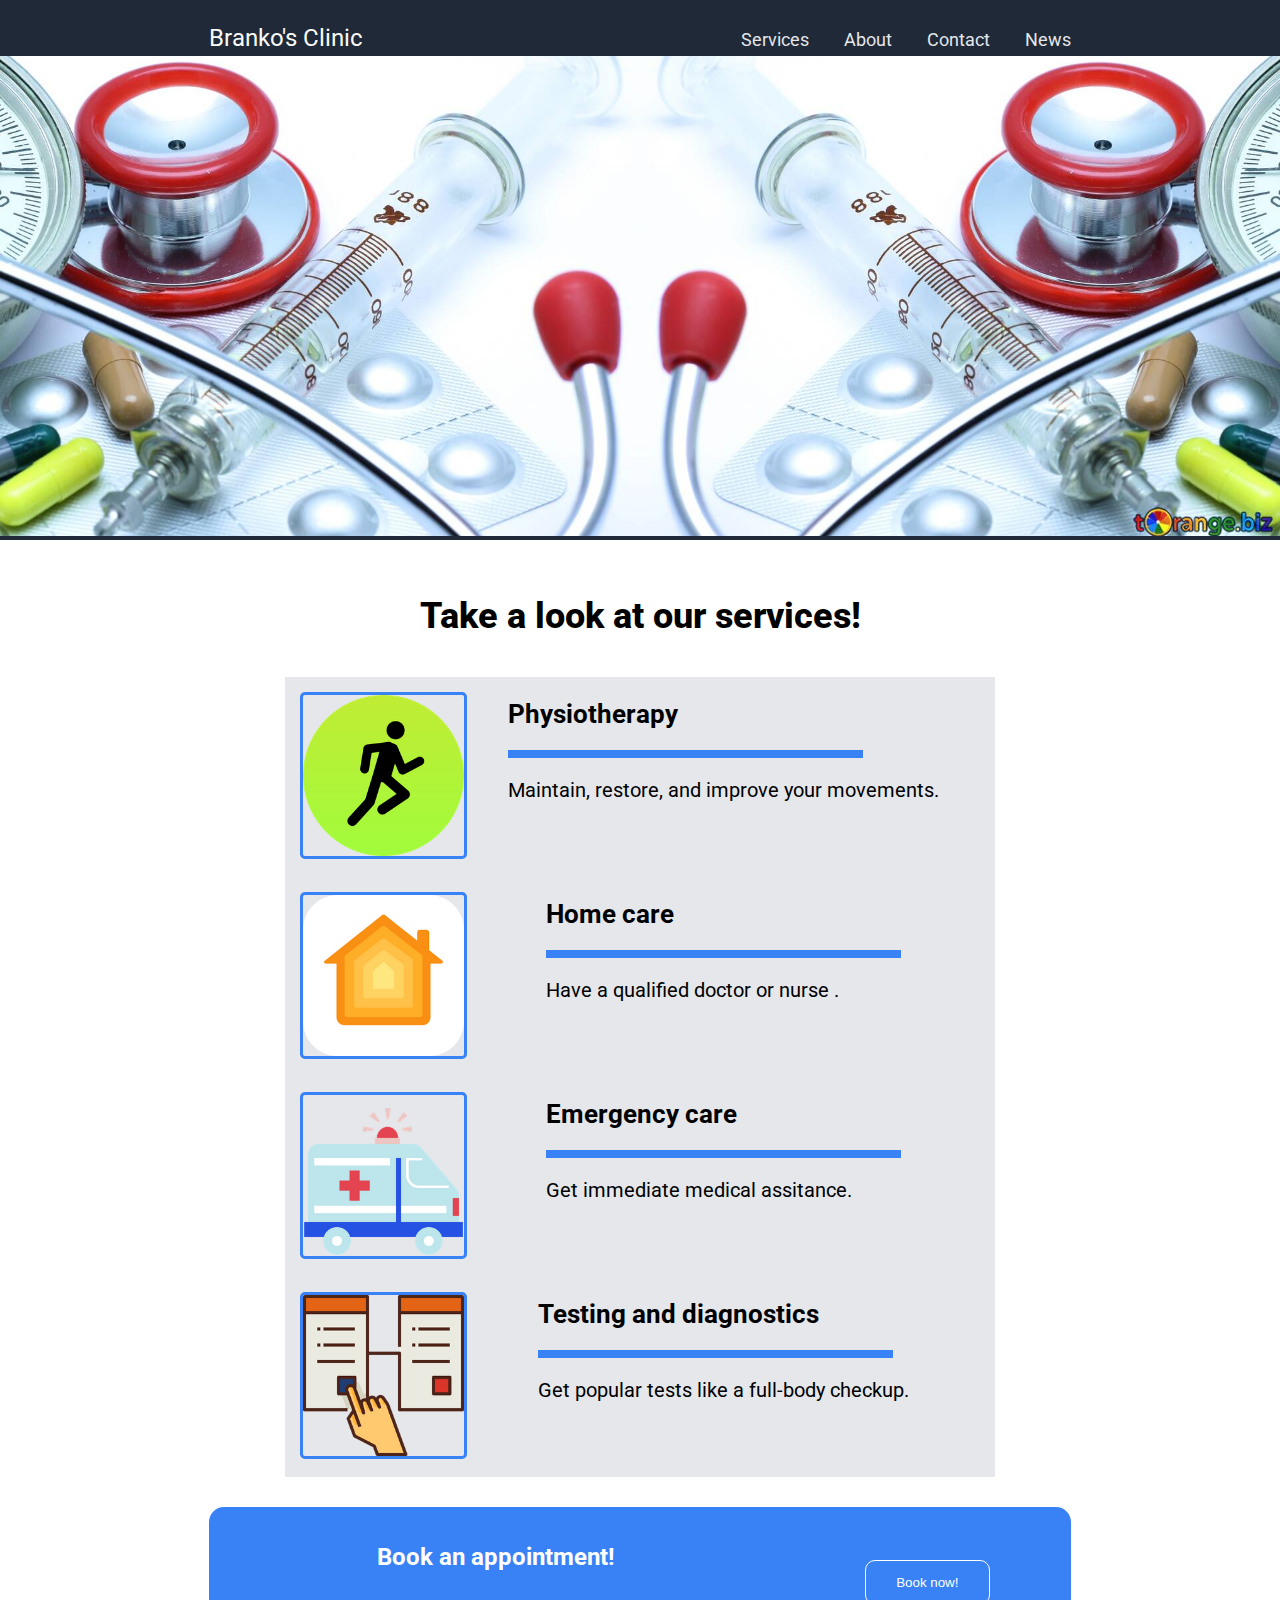
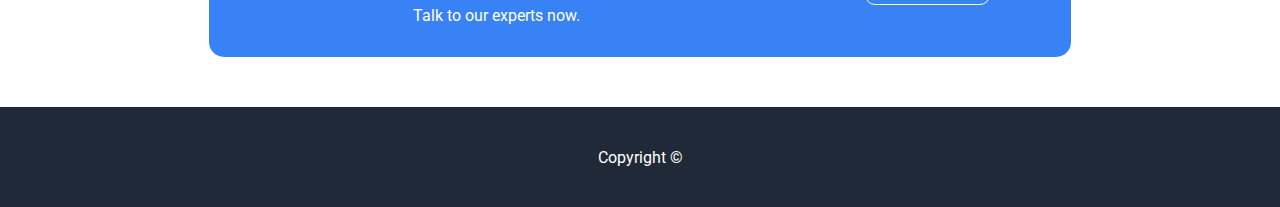
==== index.html @ 4b8e8c02 "Uploading completed service page." ====
<!DOCTYPE html>
<html lang="en">
    <head>
        <meta charset="UTF-8">
        <!-- <meta name="viewport" content="width=device-width, initial-scale=1.0"> -->
        <link  href="./css/style.css" rel="stylesheet">
        <link rel="preconnect" href="https://fonts.googleapis.com">
        <link rel="preconnect" href="https://fonts.gstatic.com" crossorigin>
        <link href="https://fonts.googleapis.com/css2?family=Open+Sans:wght@400;600;700&family=Roboto&display=swap" rel="stylesheet">
        <title>Branko's Clinic - Services</title>
    </head>
    <body>
        <header class="header">
            <div class="container">
                <p class="logo"><a class="logo-link" href="./index.html">Branko's Clinic</a></p>
                <nav>
                    <ul class="nav">
                        <li><a href="./services.html">Services</a></li>
                        <li><a href="./about-us.html">About</a></li>
                        <li><a href="./contact.html">Contact</a></li>
                        <li><a href="./news.html">News</a></li>
                    </ul>
                </nav>
            </div>
        </header>
        <section class="hero">
            <picture class="container">
            <img src="./images/services-image.jpg" class="hero-image">
            </picture>
            <!-- <div class="container">
                <h1>I Love Doctors</h1>
                <p>Message</p>
                <button> Book an appointment</button>
            </div> -->
        </section>
        <main class="main"> 
            <article class="services container">
                <h1 class="service-information">Take a look at our services!</h1>
                <article class="service-article physiotherapy"> 
                    <img src="./images/physiotherapy.png">               
                    <h2>Physiotherapy</h2>
                    <div class="decorative-bar"></div>
                    <p>Maintain, restore, and improve your movements.</p>
                </article>
                <article class="service-article home-care">
                    <img src="./images/home.png">
                    <h2>Home care</h2>
                    <div class="decorative-bar"></div>
                    <p>Have a qualified doctor or nurse .</p>
                </article>
                <article class="service-article emergency-care">
                    <img src="./images/emergency.png">
                    <h2>Emergency care</h2>
                    <div class="decorative-bar"></div>
                    <p>Get immediate medical assitance.</p>
                </article>
                <article class="service-article testing">
                    <img src="./images/testing.png">
                    <h2>Testing and diagnostics</h2>
                    <div class="decorative-bar"></div>
                    <p>Get popular tests like a full-body checkup.</p>
                </article>
            </article>
                <aside class="container">
                    <div class="cta">
                        <div class="cta-one">
                            <h2>Book an appointment!</h2>
                            <p>Talk to our experts now.</p> 
                        </div>
                        <div class="cta-two">
                        <button class="cta-button">Book now!</button>
                        </div>
                    </div>
                </aside>

        </main>
        <footer class="footer">
            <div class="container">
                <p>Copyright ©<p>
            </div>
        </footer>
    </body>
</html>

<!-- https://www.lifecare.com.au/service/ -->
---- css/style.css ----
/* @font-face {
    font-family: 'Roboto', sans-serif;
    src: url("font/Roboto/Roboto-Regular.ttf");
} */    

html {
    box-sizing: border-box;
}


[hidden] {
    display: none;
  }
  

*, *::before, *::after {
	box-sizing: inherit;
}

html, body {
    margin: 0;
    padding: 0;
    max-width: auto;
}

body {
    font-family: 'Roboto', sans-serif;
}

main {
    display: block;
}

.container {
    margin: 0 auto;
    padding: 0;
    max-width: 1440px;
}

header, body section {
    background-color: #1F2937;

}

.header .container {
    display: flex;
    flex-wrap: wrap;
    justify-content: space-evenly;
    align-items: center;
    padding: 0;
    height: 56px;
    
}

.logo {
    margin-left: 209px;
    font-size: 24px;
    color: #F9FAF8;
    height: 100%;
    flex: 2;

}

.logo-link {
    text-decoration: none;
    color:  #F9FAF8;
}

.logo:hover {
    color: #3882F6;
}

nav {
    display: flex;
    flex-direction: row;
    flex: 1;
    padding: 0;
    margin: 0;  
    position: relative; 
    margin-right: 209px;
}
.nav {
    list-style: none;
    display: flex;
    flex: 1;
    flex-direction: row;
    flex-wrap: nowrap;
    padding: 0;
    justify-content: center;
    align-items: center;
    
}

.nav li {
    padding: 0;
    margin: 0;
    margin-left: 35px;
    display:inline-flex;
   
}

.nav a {
    position: relative;
    bottom: 13px;
}

.nav a:hover {
    color: #3882F6;
}

ul.nav {
    margin: 0;  
}

.hero .container {
    height: 480px;
}

/* .hero-image {
    margin-top: 56px;
    padding: 56px auto;
    position: absolute;
    top: 0;
    left: 0;
    height: 100%;
    width: 100%;
    object-fit: cover;
} */

.hero-image {
    width: 100%;
    height: 480px;
    object-fit: cover;
}

.hero h1 {
    margin: 0;  
}

nav a { 
    text-decoration: none;
    font-size: 18px;
    color: #E5E7EB;
    display: block;
}

.services .container {
    padding: 0;
    margin: 0;
    display: flex;
    flex-wrap: wrap;
    flex-direction: row;
    flex: 1;
    align-items: center;
}

.service-information {
    margin-top: 55px;
    font-size: 36px;    
    font-weight: 800;
    text-align: center;
    margin-bottom: 40px;
   
}

.decorative-bar {
    height: 8px;
    position: relative;
    width: 50%;
    background-color: #3882F6;
}

.service-article {
    max-width: 997px;
    height: 200px;
    display: flex;
    flex-direction: column;
    flex-wrap: wrap;
    align-items: left;
    margin-left: 285px;
    margin-right: 285px;
    background-color: #E5E7EB;
}


.service-article img {
    height: 167px;
    width: 167px;
    border: 3px solid #3882F6;
    border-radius: 5px;
    position: relative;
    top: 15px;
    left: 15px;
} 

.service-article h2 {
    font-size: 26px;
    position:relative;
    
}

main article article p {
    font-size: 20px;
}

.aside .container {
    height: 350px;
    display: flex;
    justify-content: center;
    align-items: center;
    flex-direction: row;
    flex: 1;
}

.cta {
    height: 150px;
    background-color: #3882F6;
    border-radius: 15px;
    margin-left: 209px;
    margin-right: 209px;
    margin-top: 30px;
    margin-bottom: 50px;
    display: flex;
    flex-direction: row;
    flex-wrap: wrap;
    align-content: center;
    justify-content: center;
    
}

.cta-one {
    flex: 2;
    display: flex;
    flex-direction: column;
    align-items: center;
    justify-content: center;
    color: white;
}

.cta-two {
    flex: 1;
    display: flex;
    flex-direction: row;
    align-items: center;
    justify-content: center;
}

.cta-button{
    color: white;
    background-color: #3882F6;
    border: 1px solid white;
    margin: 0;
    border-radius: 10px;
    width: 125px;
    height: 45px;
}

.footer {
    background-color: #1F2937;
}

.footer .container {
    height: 100px;
    display: flex;
    flex-direction: row; 
    align-items: center;
    justify-content: center;
}

.footer p {
    text-align: center; 
    color: white;
}
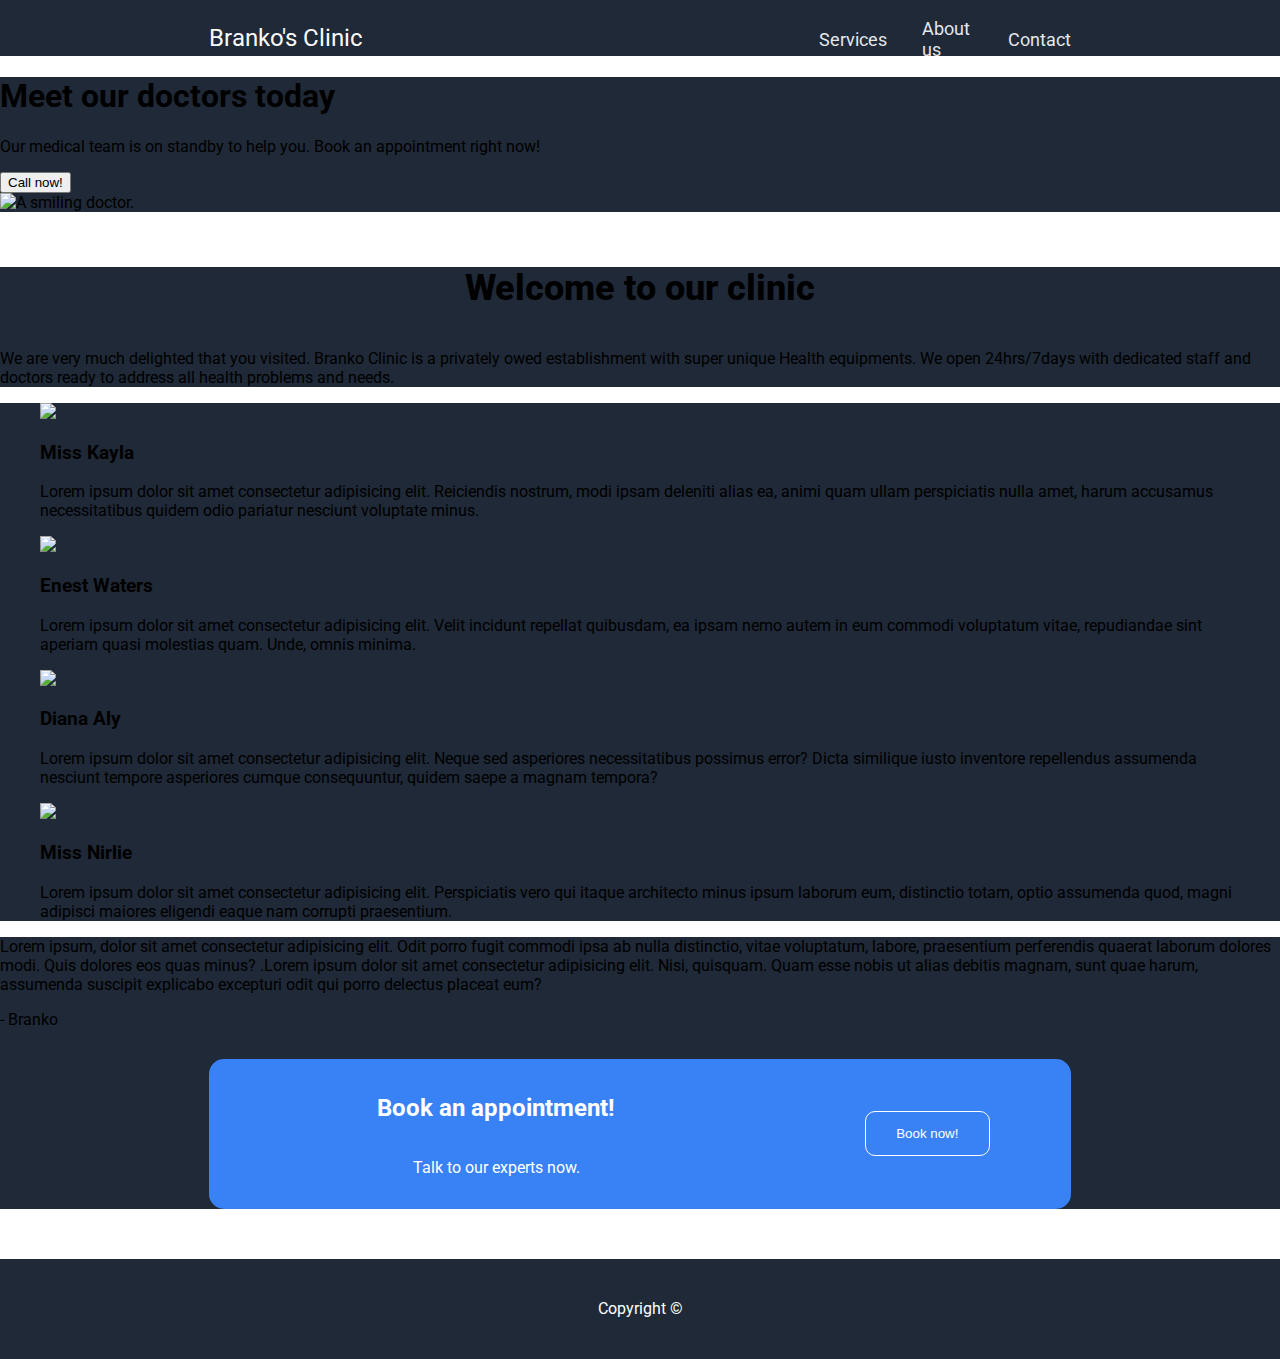
==== commit 93032763: "Fixed homepage links" ====
--- a/index.html
+++ b/index.html
@@ -1,5 +1,9 @@
 <!DOCTYPE html>
-<html lang="en">
+<!--[if lt IE 7]>      <html class="no-js lt-ie9 lt-ie8 lt-ie7"> <![endif]-->
+<!--[if IE 7]>         <html class="no-js lt-ie9 lt-ie8"> <![endif]-->
+<!--[if IE 8]>         <html class="no-js lt-ie9"> <![endif]-->
+<!--[if gt IE 8]>      <html class="no-js"> <!--<![endif]-->
+<html class="">
     <head>
         <meta charset="UTF-8">
         <!-- <meta name="viewport" content="width=device-width, initial-scale=1.0"> -->
@@ -7,72 +11,83 @@
         <link rel="preconnect" href="https://fonts.googleapis.com">
         <link rel="preconnect" href="https://fonts.gstatic.com" crossorigin>
         <link href="https://fonts.googleapis.com/css2?family=Open+Sans:wght@400;600;700&family=Roboto&display=swap" rel="stylesheet">
+        <link rel="icon" type="image/x-icon" href="./images/favicon_io/favicon.ico">
         <title>Branko's Clinic - Services</title>
     </head>
-    <body>
+    <body class="">
         <header class="header">
             <div class="container">
                 <p class="logo"><a class="logo-link" href="./index.html">Branko's Clinic</a></p>
                 <nav>
                     <ul class="nav">
-                        <li><a href="./services.html">Services</a></li>
-                        <li><a href="./about-us.html">About</a></li>
-                        <li><a href="./contact.html">Contact</a></li>
-                        <li><a href="./news.html">News</a></li>
+                        <li><a href="./pages/services.html">Services</a></li>
+                        <li><a href="./pages/about-us.html">About us</a></li>
+                        <li><a href="./pages/contact.html">Contact</a></li>
                     </ul>
                 </nav>
             </div>
         </header>
-        <section class="hero">
-            <picture class="container">
-            <img src="./images/services-image.jpg" class="hero-image">
-            </picture>
-            <!-- <div class="container">
-                <h1>I Love Doctors</h1>
-                <p>Message</p>
-                <button> Book an appointment</button>
-            </div> -->
-        </section>
-        <main class="main"> 
-            <article class="services container">
-                <h1 class="service-information">Take a look at our services!</h1>
-                <article class="service-article physiotherapy"> 
-                    <img src="./images/physiotherapy.png">               
-                    <h2>Physiotherapy</h2>
-                    <div class="decorative-bar"></div>
-                    <p>Maintain, restore, and improve your movements.</p>
-                </article>
-                <article class="service-article home-care">
-                    <img src="./images/home.png">
-                    <h2>Home care</h2>
-                    <div class="decorative-bar"></div>
-                    <p>Have a qualified doctor or nurse .</p>
-                </article>
-                <article class="service-article emergency-care">
-                    <img src="./images/emergency.png">
-                    <h2>Emergency care</h2>
-                    <div class="decorative-bar"></div>
-                    <p>Get immediate medical assitance.</p>
-                </article>
-                <article class="service-article testing">
-                    <img src="./images/testing.png">
-                    <h2>Testing and diagnostics</h2>
-                    <div class="decorative-bar"></div>
-                    <p>Get popular tests like a full-body checkup.</p>
-                </article>
-            </article>
-                <aside class="container">
-                    <div class="cta">
-                        <div class="cta-one">
-                            <h2>Book an appointment!</h2>
-                            <p>Talk to our experts now.</p> 
-                        </div>
-                        <div class="cta-two">
-                        <button class="cta-button">Book now!</button>
-                        </div>
+        <main class="">
+            <section class="hero-homepage">
+                <div class="headline">
+                    <h1 class="headline-message">Meet our doctors today</h1>
+                    <p class="headline-text">Our medical team is on standby to help you. Book an appointment right now!</p>  
+                    <button class="cta-button1"><a href="#" class="logo-link"></a>Call now!</button>
+                </div>
+                    <picture class="main-picture">
+                        <img class="main-doctor-pic" src="./images/DR.Branko.webp" alt="A smiling doctor.">
+                    </picture>
+            </section>
+            <section class="">
+                    <div class="welcome">
+                            <h2 class="service-information">Welcome to our clinic</h2>
+                            <p class="welcome-text">We are very much delighted that you visited. Branko Clinic is a privately owed establishment with super unique Health equipments. We open 24hrs/7days with dedicated staff and doctors ready to address all health problems and needs.
+                            </p>
                     </div>
-                </aside>
-
+           </section>
+           <section class="testimonials">
+            <figure class="testimonial-one"> 
+                <img class="testimonial-picture" src="./images/Miss kayla.jpg">               
+                <h3>Miss Kayla</h3>
+                <p>Lorem ipsum dolor sit amet consectetur adipisicing elit. Reiciendis nostrum, modi ipsam deleniti alias ea, animi quam ullam perspiciatis nulla amet, harum accusamus necessitatibus quidem odio pariatur nesciunt voluptate minus.
+                </p>
+            </figure>
+            <figure class="testimonial-two">
+                <img class="testimonial-picture" src="./images/Enest Waters.jpg">
+                <h3>Enest Waters </h3>
+                <p>Lorem ipsum dolor sit amet consectetur adipisicing elit. Velit incidunt repellat quibusdam, ea ipsam nemo autem in eum commodi voluptatum vitae, repudiandae sint aperiam quasi molestias quam. Unde, omnis minima.
+                </p>
+            </figure>
+            <figure class="testimonial-three">
+                <img class="testimonial-picture" src="./images/Diana Aly.jpg">
+                <h3>Diana Aly</h3>
+                <p>Lorem ipsum dolor sit amet consectetur adipisicing elit. Neque sed asperiores necessitatibus possimus error? Dicta similique iusto inventore repellendus assumenda nesciunt tempore asperiores cumque consequuntur, quidem saepe a magnam tempora?
+                </p>
+            </figure>
+            <figure class="testimonial-four">
+                <img class="testimonial-picture" src="./images/Miss Nirlie.jpg">
+                <h3>Miss Nirlie</h3>
+                <p>Lorem ipsum dolor sit amet consectetur adipisicing elit. Perspiciatis vero qui itaque architecto minus ipsum laborum eum, distinctio totam, optio assumenda quod, magni adipisci maiores eligendi eaque nam corrupti praesentium.
+                </p>
+            </figure>
+            </section> 
+            <section class="">
+                <div class="grey-banner"> 
+                    <p class="banner-text">Lorem ipsum, dolor sit amet consectetur adipisicing elit. Odit porro fugit commodi ipsa ab nulla distinctio, vitae voluptatum, labore, praesentium perferendis quaerat laborum dolores modi. Quis dolores eos quas minus?
+                        .Lorem ipsum dolor sit amet consectetur adipisicing elit. Nisi, quisquam. Quam esse nobis ut alias debitis magnam, sunt quae harum, assumenda suscipit explicabo excepturi odit qui porro delectus placeat eum?
+                    </p>
+                    <p class="quote-by">- Branko</p>
+                </div>
+                <div class="cta">
+                    <div class="cta-one">
+                        <h2>Book an appointment!</h2>
+                        <p>Talk to our experts now.</p> 
+                    </div>
+                    <div class="cta-two">
+                    <button class="cta-button">Book now!</button>
+                    </div>
+                </div>
+            </section>
         </main>
         <footer class="footer">
             <div class="container">
@@ -80,6 +95,4 @@
             </div>
         </footer>
     </body>
-</html>
-
-<!-- https://www.lifecare.com.au/service/ -->+</html>--- a/css/style.css
+++ b/css/style.css
@@ -66,7 +66,7 @@
     color:  #F9FAF8;
 }
 
-.logo:hover {
+.logo-link:hover {
     color: #3882F6;
 }
 
@@ -174,12 +174,11 @@
     max-width: 997px;
     height: 200px;
     display: flex;
+    min-width: 0;
     flex-direction: column;
     flex-wrap: wrap;
-    align-items: left;
     margin-left: 285px;
     margin-right: 285px;
-    background-color: #E5E7EB;
 }
 
 
@@ -188,9 +187,7 @@
     width: 167px;
     border: 3px solid #3882F6;
     border-radius: 5px;
-    position: relative;
-    top: 15px;
-    left: 15px;
+    margin-right: 50px;
 } 
 
 .service-article h2 {
@@ -255,6 +252,11 @@
     height: 45px;
 }
 
+.cta-button:hover{
+    color:#1F2937;
+    cursor: pointer;
+}
+
 .footer {
     background-color: #1F2937;
 }
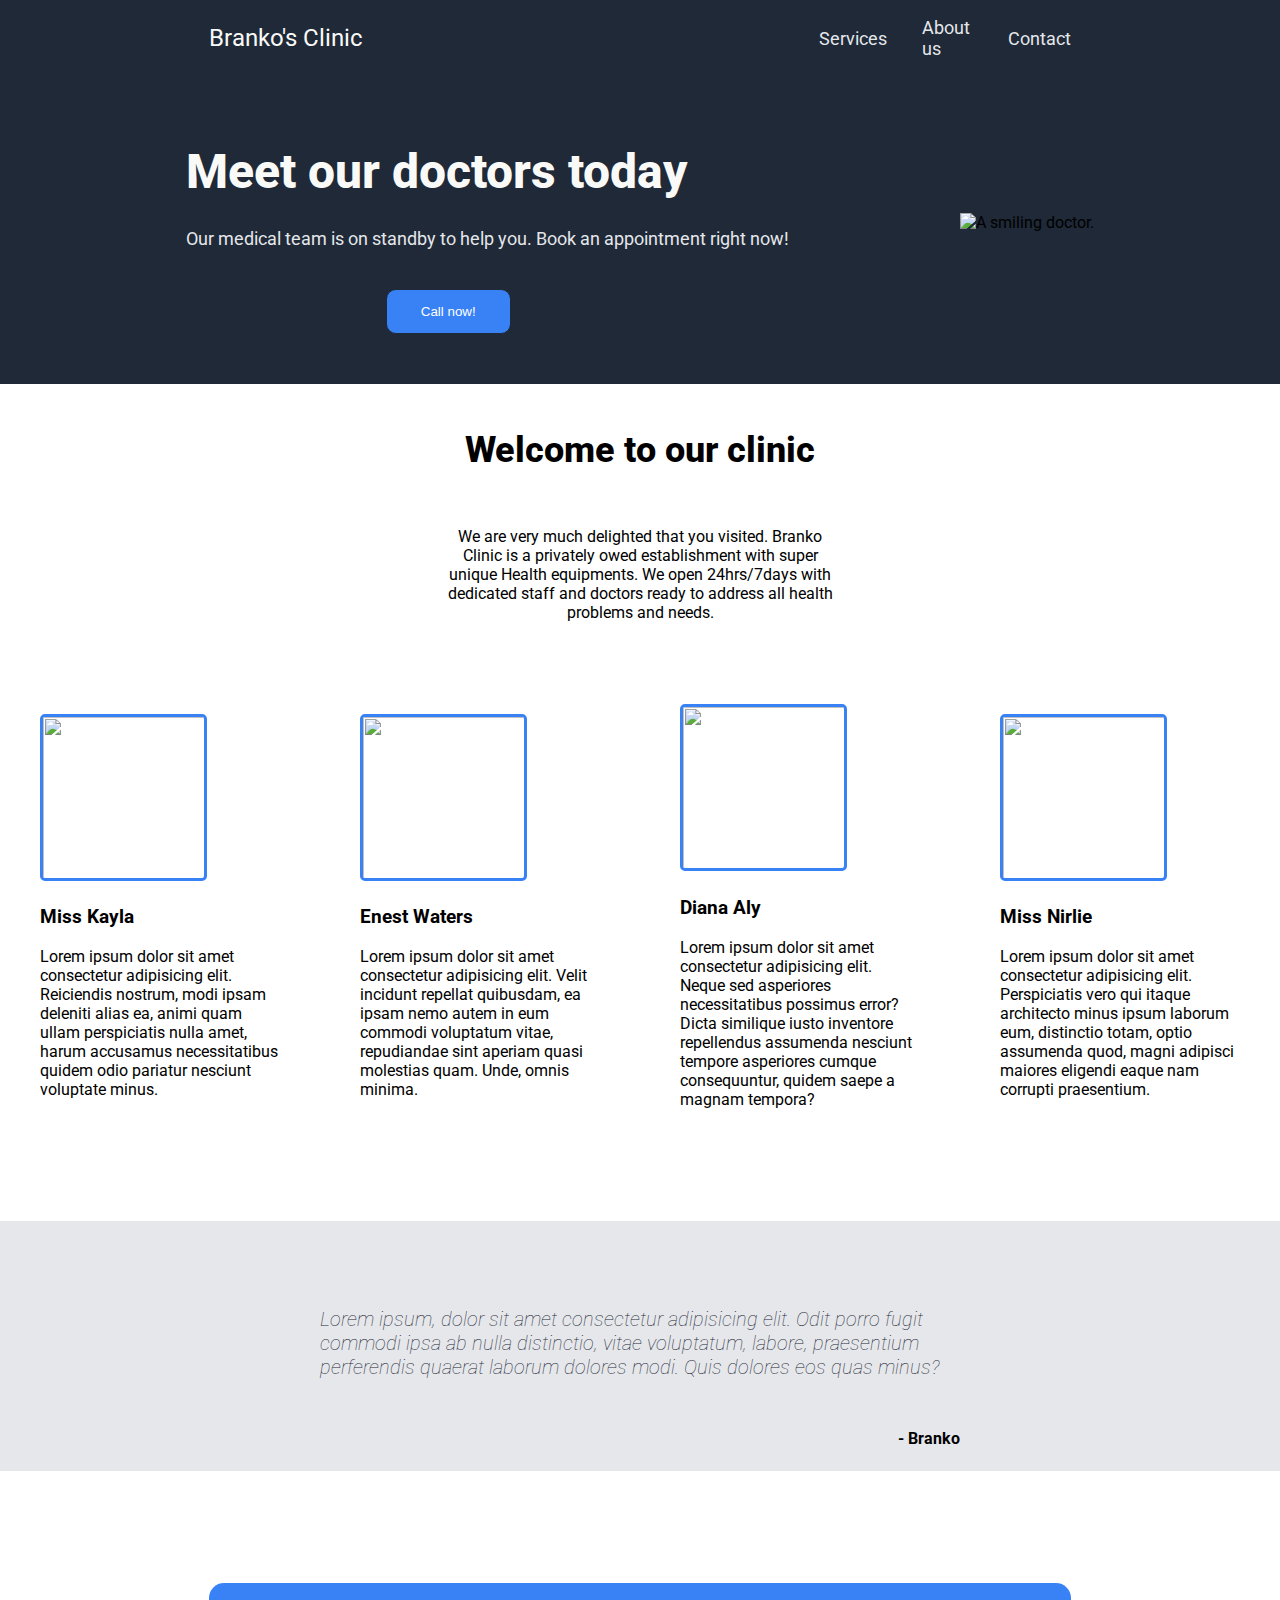
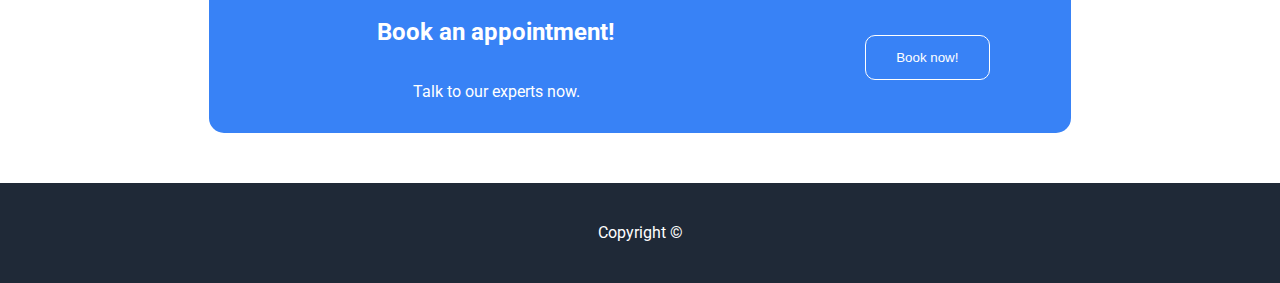
==== commit 8074973d: "Final touches 1.0" ====
--- a/index.html
+++ b/index.html
@@ -20,9 +20,9 @@
                 <p class="logo"><a class="logo-link" href="./index.html">Branko's Clinic</a></p>
                 <nav>
                     <ul class="nav">
-                        <li><a href="./pages/services.html">Services</a></li>
-                        <li><a href="./pages/about-us.html">About us</a></li>
-                        <li><a href="./pages/contact.html">Contact</a></li>
+                        <li><a href="pages/services.html">Services</a></li>
+                        <li><a href="pages/about-us.html">About us</a></li>
+                        <li><a href="pages/contact.html">Contact</a></li>
                     </ul>
                 </nav>
             </div>
@@ -74,7 +74,6 @@
             <section class="">
                 <div class="grey-banner"> 
                     <p class="banner-text">Lorem ipsum, dolor sit amet consectetur adipisicing elit. Odit porro fugit commodi ipsa ab nulla distinctio, vitae voluptatum, labore, praesentium perferendis quaerat laborum dolores modi. Quis dolores eos quas minus?
-                        .Lorem ipsum dolor sit amet consectetur adipisicing elit. Nisi, quisquam. Quam esse nobis ut alias debitis magnam, sunt quae harum, assumenda suscipit explicabo excepturi odit qui porro delectus placeat eum?
                     </p>
                     <p class="quote-by">- Branko</p>
                 </div>
--- a/css/style.css
+++ b/css/style.css
@@ -5,6 +5,7 @@
 
 html {
     box-sizing: border-box;
+    
 }
 
 
@@ -29,15 +30,17 @@
 
 main {
     display: block;
+    max-width: auto;
+    padding: 0;
 }
 
 .container {
-    margin: 0 auto;
+    margin: 0;
     padding: 0;
     max-width: 1440px;
 }
 
-header, body section {
+header {
     background-color: #1F2937;
 
 }
@@ -48,7 +51,7 @@
     justify-content: space-evenly;
     align-items: center;
     padding: 0;
-    height: 56px;
+    min-height: 56px;
     
 }
 
@@ -72,12 +75,13 @@
 
 nav {
     display: flex;
-    flex-direction: row;
+    flex-direction: column;
     flex: 1;
     padding: 0;
     margin: 0;  
-    position: relative; 
+    /* position: relative;  */
     margin-right: 209px;
+    flex-wrap: wrap;
 }
 .nav {
     list-style: none;
@@ -99,10 +103,10 @@
    
 }
 
-.nav a {
-    position: relative;
-    bottom: 13px;
-}
+/* .nav a {
+    /* position: relative;
+    bottom: 13px; 
+} */
 
 .nav a:hover {
     color: #3882F6;
@@ -112,8 +116,92 @@
     margin: 0;  
 }
 
+.hero-homepage {
+    max-height: 480px;
+    background-color: #1F2937;
+    display: flex;
+    margin: 0;
+    padding: 0;
+    align-items: center;
+    justify-content: space-around;
+    flex-wrap: nowrap;
+    flex-direction: row;
+    padding-top: 35px;
+    padding-bottom: 50px;
+}
+
+/* div.headline.container {
+    /* padding-left: 165px; 
+} */
+
+section div.headline {
+    display: flex;
+    justify-content: space-between;
+    align-items: left;
+    flex-direction: column;
+    /* min-width: 500px; */
+    flex-wrap: wrap;
+    color: #F9FAF8;
+    margin-left: 100px;
+}
+
+.headline-message {
+    font-weight: 800;
+    font-size: 48px;
+    margin-bottom: 10px;
+}
+
+.headline-text {
+    color: #E5E7EB;
+    font-size: 18px;
+    margin-bottom: 40px;
+}
+
+
+.cta-button1{
+    color: white;
+    background-color: #3882F6;
+    margin: 0;
+    padding: 0;
+    border:1px solid #1F2937;
+    border-radius: 10px;
+    width: 125px;
+    height: 45px;
+    position: relative;
+    left: 200px;    
+}
+
+.cta-button1:hover{
+    color:#1F2937;
+    cursor: pointer;
+}
+
+/* /* section picture.container {
+    display: flex;
+    justify-content: center;
+    align-items: center;
+    margin-right: 350px; 
+}
+
+.hero-homepage .container {
+    /* margin-left: 285px; 
+} */
+
+.main-picture {
+    display: flex;
+    margin-right: 100px;
+}
+
+.main-doctor-pic {
+    max-width: auto;
+    width: 100%;
+    height: auto;
+    max-height: 400px;
+    object-fit: cover;
+}
+
 .hero .container {
-    height: 480px;
+    max-height: 480px;
 }
 
 /* .hero-image {
@@ -127,10 +215,31 @@
     object-fit: cover;
 } */
 
+.service-hero {
+    margin: 0;
+    padding: 0;
+}
+
 .hero-image {
+    max-height: 480px;
     width: 100%;
-    height: 480px;
     object-fit: cover;
+}
+
+.hero {
+    margin: 0;
+    padding: 0;
+    display: flex;
+    align-items: center;
+    justify-content: center;
+    position: relative;
+
+}
+
+.services-image-container {
+    display: flex;
+    justify-content: center;
+    align-items: center;
 }
 
 .hero h1 {
@@ -142,6 +251,44 @@
     font-size: 18px;
     color: #E5E7EB;
     display: block;
+}
+
+.welcome {
+    margin: 0;
+    padding: 0;
+    display: flex;
+    align-items: center;
+    justify-content: center;
+    flex-wrap: wrap;
+    flex-direction: row;
+    text-align: center;
+    max-width: 400px;
+    margin-left: auto;
+    margin-right: auto;
+    margin-top: -10px;
+    margin-bottom: 50px;
+}
+
+.testimonials {
+    display: flex;
+    flex-wrap: nowrap;
+    flex-direction: row;
+    justify-content: space-between;
+    align-items: center;
+    margin: 0;
+    padding: 0;
+}
+
+.testimonials > figure {
+    flex: 1;
+}
+
+.testimonial-picture {
+    height: 167px;
+    width: 167px;
+    border: 3px solid #3882F6;
+    border-radius: 5px;
+    object-fit: cover;
 }
 
 .services .container {
@@ -198,6 +345,34 @@
 
 main article article p {
     font-size: 20px;
+}
+
+.grey-banner {
+    display: flex;
+    min-height: 250px;
+    background-color: #E5E7EB;
+    align-items: center;
+    justify-content: right;
+    flex-wrap: wrap;
+    flex-direction: row;
+    margin-top: 5pc;
+    margin-bottom: 7pc;
+}
+
+.banner-text{
+    margin-left: 20pc;
+    margin-right: 20pc;
+    margin-top: 5pc;
+    padding: 0;
+    font-size: 20px;
+    font-style: italic;
+    color: #1F2937;
+    font-weight: 100;
+}
+
+.quote-by {
+    margin-right: 20pc;
+    font-weight: bold;
 }
 
 .aside .container {
